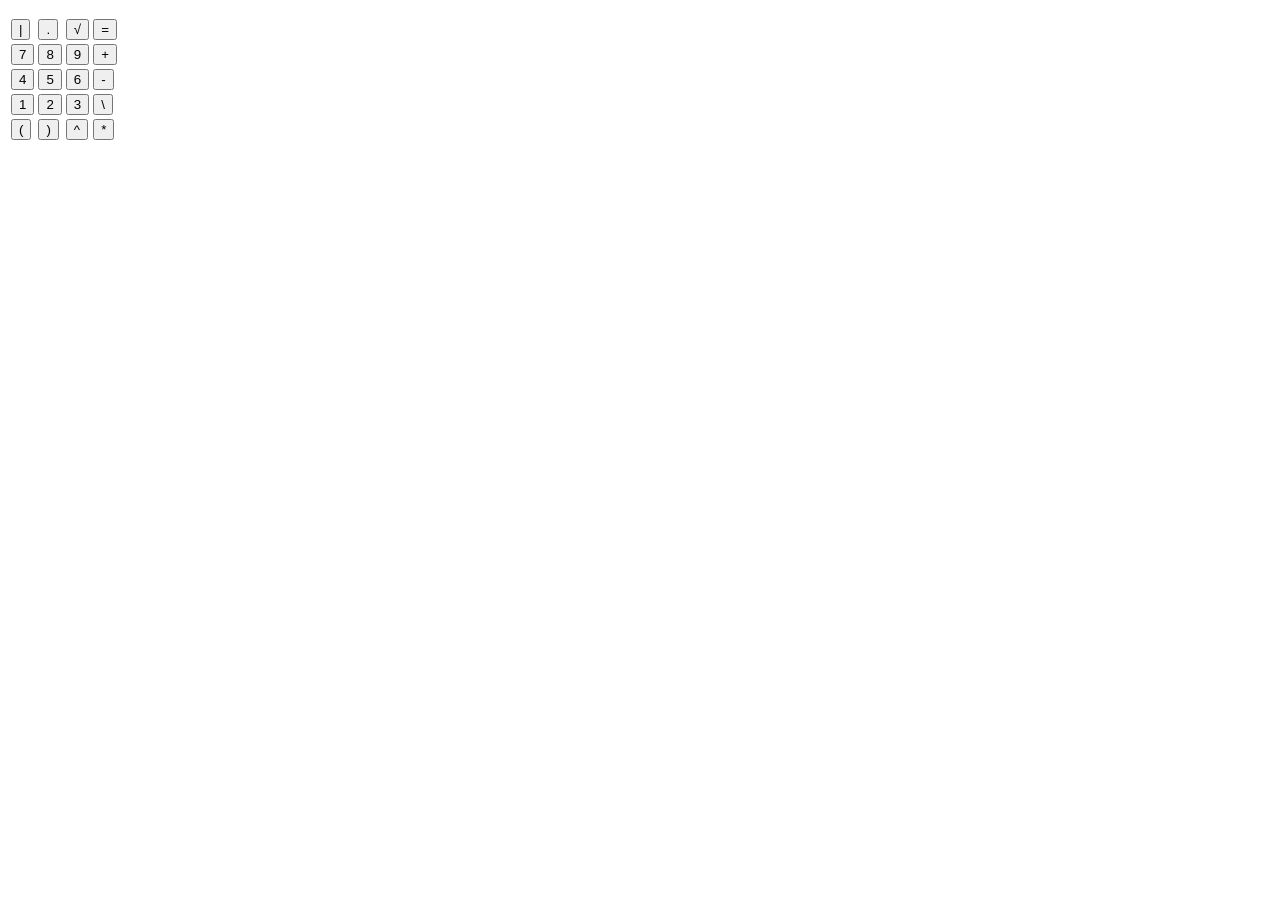
==== Calc.html @ 2703665a "basic calc" ====
<!DOCTYPE html>
<html lang="en" dir="ltr">
  <head>
    <meta charset="utf-8">
    <title>Calculator</title>
    <link rel="stylesheet" href="calc.css">
  </head>
  <body>
    <script src="calc.js" charset="utf-8"></script>
    <p id="display"></p>
    <table>
      <tr>
        <td id="numabs"><button type="button" name="button" onclick="pabs()">|</button></td>
        <td id="numclear"><button type="button" name="button" onclick="pclear()">.</button></td>
        <td id="numroot"><button type="button" name="button" onclick="proot()">√</button></td>
        <td id="numgo"><button type="button" name="button" onclick="pgo()">=</button></td>
      </tr>
      <tr>
        <td id="num7"><button type="button" name="button" onclick="p7()">7</button></td>
        <td id="num8"><button type="button" name="button" onclick="p8()">8</button></td>
        <td id="num9"><button type="button" name="button" onclick="p9()">9</button></td>
        <td id="numplus"><button type="button" name="button" onclick="pplus()">+</button></td>
      </tr>
      <tr>
        <td id="num4"><button type="button" name="button" onclick="p4()">4</button></td>
        <td id="num5"><button type="button" name="button" onclick="p5()">5</button></td>
        <td id="num6"><button type="button" name="button" onclick="p6()">6</button></td>
        <td id="numsub"><button type="button" name="button" onclick="psub()">-</button></td>
      </tr>
      <tr>
        <td id="num1"><button type="button" name="button" onclick="p1()">1</button></td>
        <td id="num2"><button type="button" name="button" onclick="p2()">2</button></td>
        <td id="num3"><button type="button" name="button" onclick="p3()">3</button></td>
        <td id="numdiv"><button type="button" name="button" onclick="pdiv()">\</button></td>
      </tr>
      <tr>
        <td id="nument"><button type="button" name="button" onclick="pent()">(</button></td>
        <td id="numexit"><button type="button" name="button" onclick="pexit()">)</button></td>
        <td id="numex"><button type="button" name="button" onclick="pex()">^</button></td>
        <td id="nummul"><button type="button" name="button" onclick="pmul()">*</button></td>
      </tr>
    </table>
  </body>
</html>
---- calc.css ----
#display {
  background-color: black;
  color: white;
  width: auto;
}
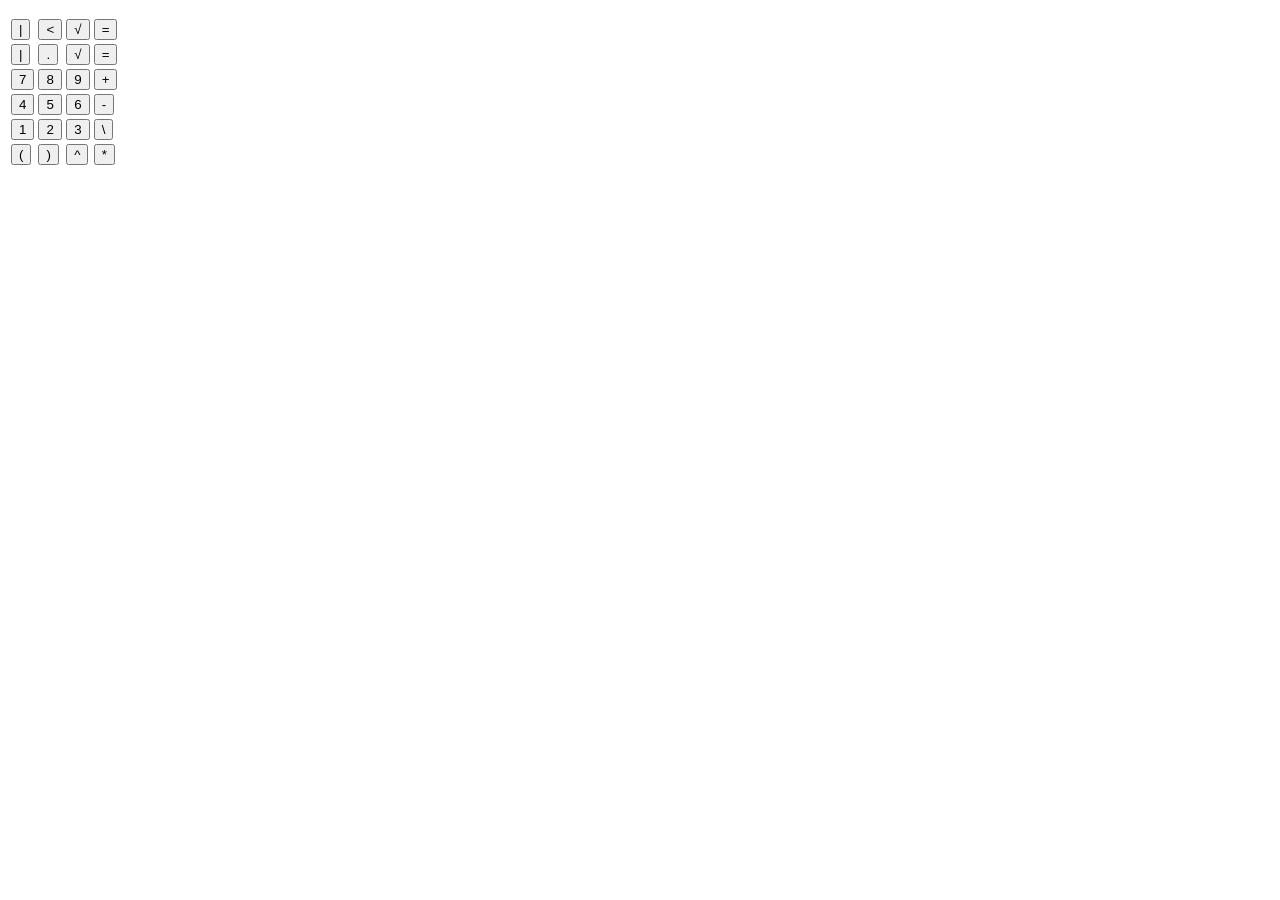
==== commit 16e12597: "more stuff" ====
--- a/Calc.html
+++ b/Calc.html
@@ -9,6 +9,12 @@
     <script src="calc.js" charset="utf-8"></script>
     <p id="display"></p>
     <table>
+      <tr>
+        <td id="numabs"><button type="button" name="button" onclick="pabs()">|</button></td>
+        <td id="numclear"><button type="button" name="button" onclick="pback()"><</button></td>
+        <td id="numroot"><button type="button" name="button" onclick="proot()">√</button></td>
+        <td id="numgo"><button type="button" name="button" onclick="pgo()">=</button></td>
+      </tr>
       <tr>
         <td id="numabs"><button type="button" name="button" onclick="pabs()">|</button></td>
         <td id="numclear"><button type="button" name="button" onclick="pclear()">.</button></td>
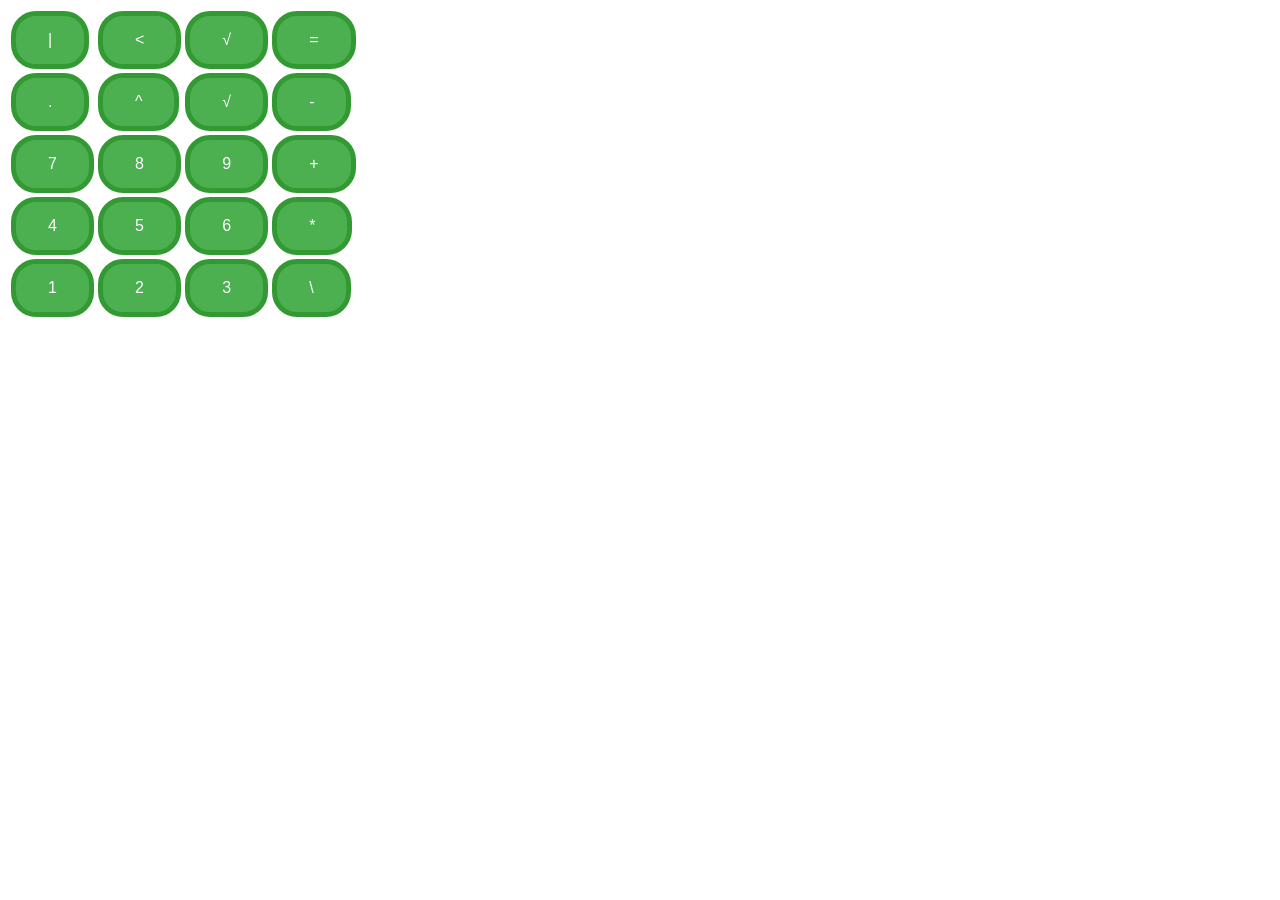
==== commit a6076654: "calculator" ====
--- a/Calc.html
+++ b/Calc.html
@@ -7,8 +7,9 @@
   </head>
   <body>
     <script src="calc.js" charset="utf-8"></script>
-    <p id="display"></p>
-    <table>
+    <div id="display">
+    </div>
+    <table class="buttons">
       <tr>
         <td id="numabs"><button type="button" name="button" onclick="pabs()">|</button></td>
         <td id="numclear"><button type="button" name="button" onclick="pback()"><</button></td>
@@ -16,10 +17,10 @@
         <td id="numgo"><button type="button" name="button" onclick="pgo()">=</button></td>
       </tr>
       <tr>
-        <td id="numabs"><button type="button" name="button" onclick="pabs()">|</button></td>
         <td id="numclear"><button type="button" name="button" onclick="pclear()">.</button></td>
+        <td id="numex"><button type="button" name="button" onclick="pex()">^</button></td>
         <td id="numroot"><button type="button" name="button" onclick="proot()">√</button></td>
-        <td id="numgo"><button type="button" name="button" onclick="pgo()">=</button></td>
+        <td id="numsub"><button type="button" name="button" onclick="psub()">-</button></td>
       </tr>
       <tr>
         <td id="num7"><button type="button" name="button" onclick="p7()">7</button></td>
@@ -31,7 +32,7 @@
         <td id="num4"><button type="button" name="button" onclick="p4()">4</button></td>
         <td id="num5"><button type="button" name="button" onclick="p5()">5</button></td>
         <td id="num6"><button type="button" name="button" onclick="p6()">6</button></td>
-        <td id="numsub"><button type="button" name="button" onclick="psub()">-</button></td>
+        <td id="nummul"><button type="button" name="button" onclick="pmul()">*</button></td>
       </tr>
       <tr>
         <td id="num1"><button type="button" name="button" onclick="p1()">1</button></td>
@@ -39,12 +40,12 @@
         <td id="num3"><button type="button" name="button" onclick="p3()">3</button></td>
         <td id="numdiv"><button type="button" name="button" onclick="pdiv()">\</button></td>
       </tr>
-      <tr>
+    <!--  <tr>
         <td id="nument"><button type="button" name="button" onclick="pent()">(</button></td>
         <td id="numexit"><button type="button" name="button" onclick="pexit()">)</button></td>
         <td id="numex"><button type="button" name="button" onclick="pex()">^</button></td>
         <td id="nummul"><button type="button" name="button" onclick="pmul()">*</button></td>
-      </tr>
+      </tr> -->
     </table>
   </body>
 </html>
--- a/calc.css
+++ b/calc.css
@@ -3,3 +3,16 @@
   color: white;
   width: auto;
 }
+.buttons tr td button {
+  background-color: #4CAF50; /* Green */
+  border-radius: 25px;
+  border-style: solid;
+  border-width: 5px;
+  border-color: #339933;
+  color: white;
+  padding: 15px 32px;
+  text-align: center;
+  text-decoration: none;
+  display: inline-block;
+  font-size: 16px;
+}
